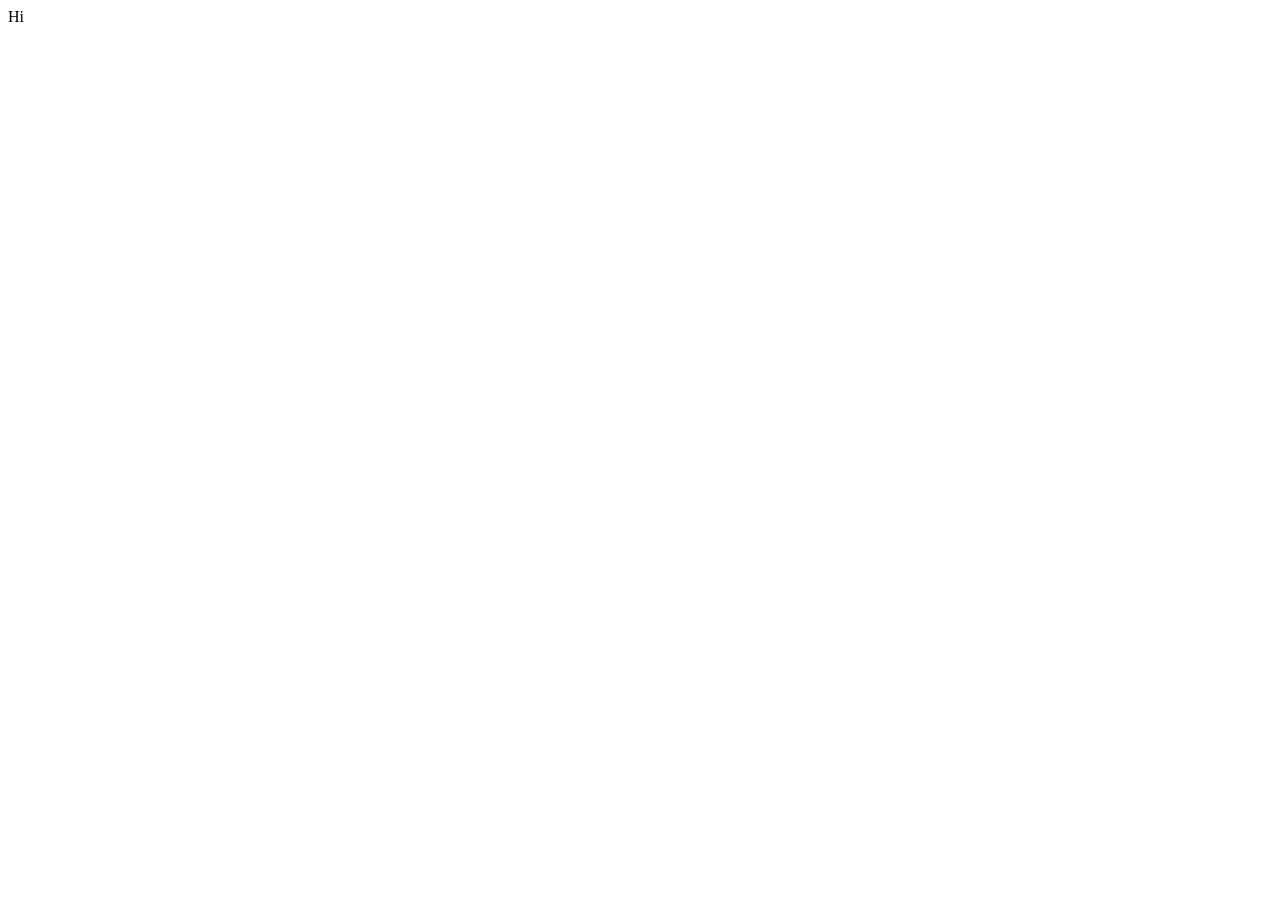
==== index.html @ 774003bf "Start" ====
<!DOCTYPE html>
<html lang="en">
<head>
    <meta charset="UTF-8">
    <meta name="viewport" content="width=device-width, initial-scale=1.0">
    <title>Studio 507</title>
</head>
<body>
    Hi
</body>
</html>
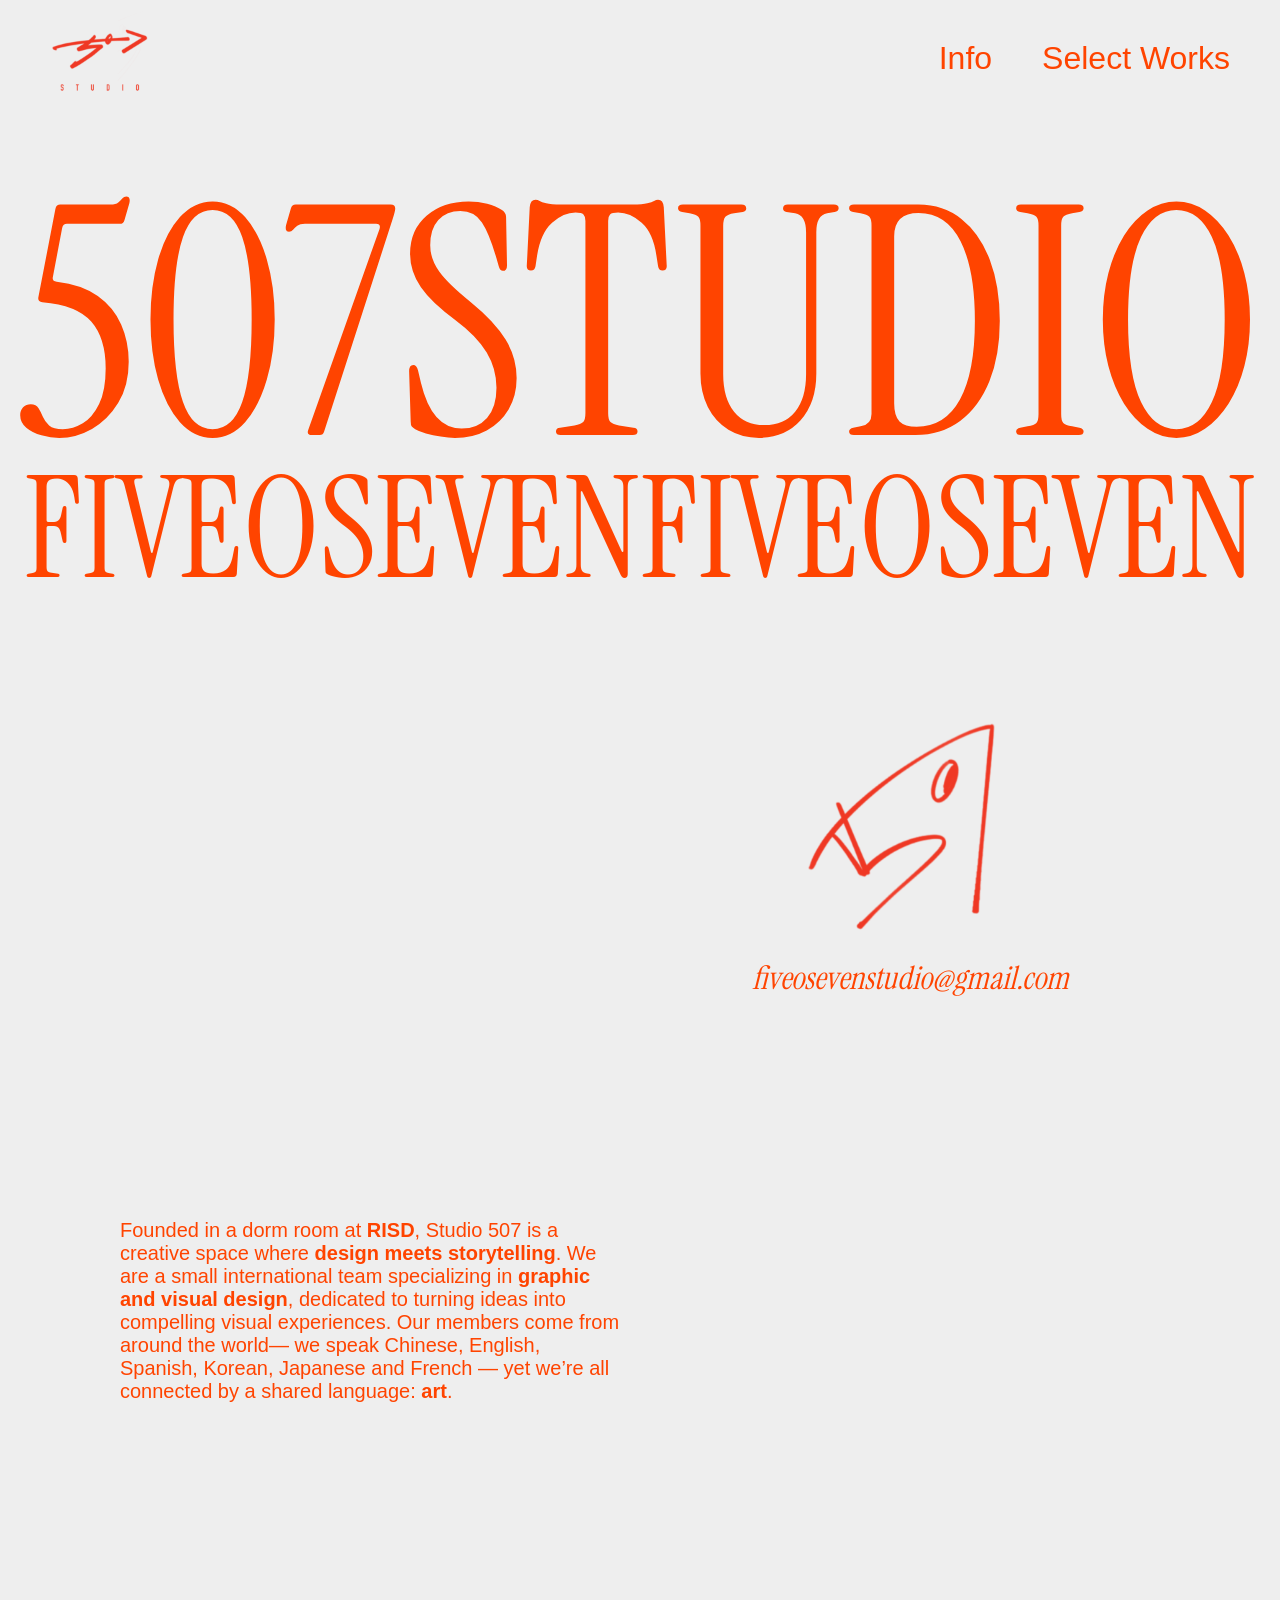
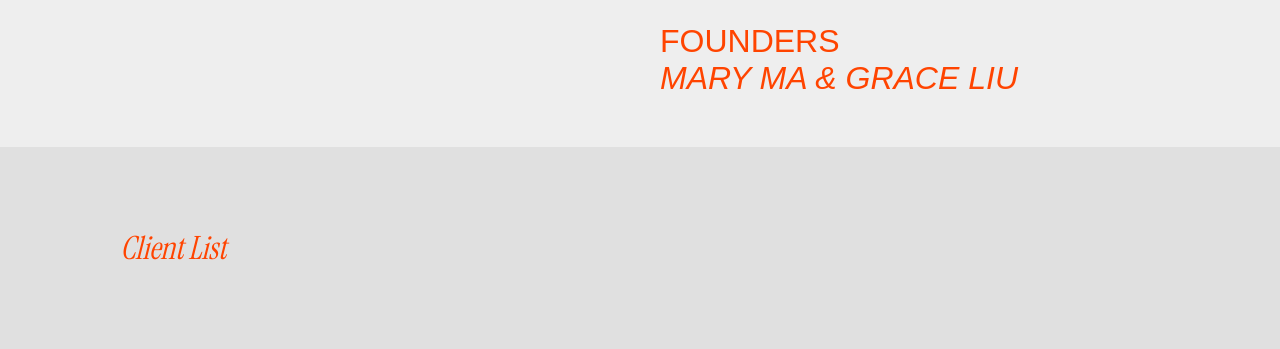
==== commit 02719982: "update" ====
--- a/index.html
+++ b/index.html
@@ -3,9 +3,58 @@
 <head>
     <meta charset="UTF-8">
     <meta name="viewport" content="width=device-width, initial-scale=1.0">
-    <title>Studio 507</title>
+    <title>507 Studio</title>
+    <link rel="stylesheet" href="stylesheet.css">
 </head>
 <body>
-    Hi
+    <div class="container">
+        <div class="header">
+            <nav>
+                <ul>
+                    <div class="left">
+                        <a href="index.html">
+                            <img src="logo.png" alt="Home" class="nav-icon">
+                        </a>
+                    </div>
+                    <div class="right">
+                        <li><a href="info.html">Info</a></li>
+                        <li><a href="projects.html">Select Works</a></li>
+                    </div>
+                </ul>
+            </nav>
+        </div>
+        <div class="title">
+            <h1>507STUDIO</h1>
+            <h2>FIVEOSEVENFIVEOSEVEN</h2>
+            <div class="contents">
+                <br>
+                <div class="image">
+                    <img src="mascot.png" alt="Image"> 
+                </div>
+                <br>
+                <h3>
+                    fiveosevenstudio@gmail.com
+                </h3>
+                <h4>
+                    Founded in a dorm room at <strong>RISD</strong>, Studio 507 is a creative space where <strong>design meets storytelling</strong>. We are a small international team specializing in <strong>graphic and visual design</strong>, dedicated to turning ideas into compelling visual experiences. Our members come from around the world— we speak Chinese, English, Spanish, Korean, Japanese and French — yet we’re all connected by a shared language: <strong>art</strong>.
+                </h4>
+                <br>
+                <p>
+
+                </p>
+                <h5>
+                    FOUNDERS
+                </br>
+                    <em>MARY MA & GRACE LIU</em>
+                </h5>             
+            </div> 
+        </div>
+        <div class="clients">
+            <h6>
+                Client List
+            </h6>           
+        </div> 
+        </div>
+    </div>
 </body>
 </html>
--- a/stylesheet.css
+++ b/stylesheet.css
@@ -0,0 +1,178 @@
+@font-face {
+  font-family: 'InstrumentSerif';
+  src: url('fonts/InstrumentSerifRegular.ttf') format('truetype');
+  font-weight: normal;
+  font-style: normal;
+}
+
+@font-face {
+  font-family: 'InstrumentItalic';
+  src: url('fonts/InstrumentSerifItalic.ttf') format('truetype');
+  font-weight: normal;
+  font-style: italic;
+}
+
+body {
+  font-family: 'MyFont', sans-serif;
+}
+
+
+/* ----- GLOBAL RESET ----- */
+* {
+  margin: 0;
+  padding: 0;
+  box-sizing: border-box;
+}
+
+/* ----- BODY STYLES ----- */
+body {
+  font-family: "InstrumentSerif", 'Times New Roman', Times, serif; 
+  background-color: #eeeeee;
+  color: #ff4400;
+}
+
+/* ----- NAVIGATION BAR ----- */
+nav {
+  font-family: Arial, Helvetica, sans-serif; 
+  background-color: #eeeeee;
+  padding: 10px 50px 0px 50px;
+}
+
+nav ul {
+  list-style: none;
+  display: flex;
+  justify-content: space-between;
+}
+
+nav a {
+  text-decoration: none;
+  color: #ff4400;
+}
+
+nav a:hover {
+  color: #ff7543;
+}
+
+.left img {
+  width: 100px; 
+  height: 100px;
+}
+
+.right {
+    display: flex; 
+    gap: 50px; 
+    font-size: 2em;
+    padding-top: 30px;
+}
+
+/* ----- HEADINGS ----- */
+h1 {
+  display: flex; 
+  justify-content: center;
+
+  font-size: 25vw;
+  padding-top: 100px;
+  margin: 0;
+  text-transform: uppercase;
+  font-weight: normal;
+  line-height: 70%;
+}
+
+h2{
+  display: flex; 
+  justify-content: center;
+
+  font-size: 11vw;
+  padding: 0;
+  margin: 0;
+  text-transform: uppercase;
+  font-weight: normal;
+}
+
+h3{
+  display: flex; 
+  justify-content: left;
+
+  font-size: 1.5em;
+  padding: 20px;
+  margin: 0;
+  font-weight: normal;
+  font-style: italic;
+}
+
+h4{
+  font-family: Arial, Helvetica, sans-serif;
+  font-size: 1em;
+  padding: 20px;
+  margin: 0;
+  font-weight: normal;
+}
+
+h5 {
+  font-family: Arial, Helvetica, sans-serif;
+  font-size: 1.5em;
+  padding: 20px;
+  margin: 0;
+  font-weight: normal;
+}
+
+h6{
+  display: flex; 
+  justify-content: left;
+
+  font-size: 2em;
+  padding: 80px 120px;
+  margin: 0;
+  font-weight: normal;
+  font-style: italic;
+}
+
+.image{
+  display: flex; 
+  justify-content: center;
+}
+
+.image img {
+  width: 40%; 
+  height: auto;
+  padding-top: 100px;
+}
+
+.contents {
+  padding-right: 100px; 
+  padding-left: 100px;
+}
+
+.clients {
+  background-color: rgb(224, 224, 224);
+}
+
+@media screen and (min-width: 800px) {
+  /* Your styles for large screens go here */
+  /* body {
+    background-color: lightblue;
+  } */
+
+  .contents {
+    display: grid;
+    grid-template-columns: 1fr 1fr;
+    padding-right: 100px; 
+    padding-left: 100px;
+  }
+
+  h3 {
+    justify-self: center;
+    font-size: 2em;
+  }
+
+  h4 {
+    font-size: 1.25em; 
+    padding-top: 200px; 
+    padding-bottom: 200px;
+  }
+
+  h5 {
+    font-size: 2em; 
+    padding-bottom: 50px;
+  }
+}
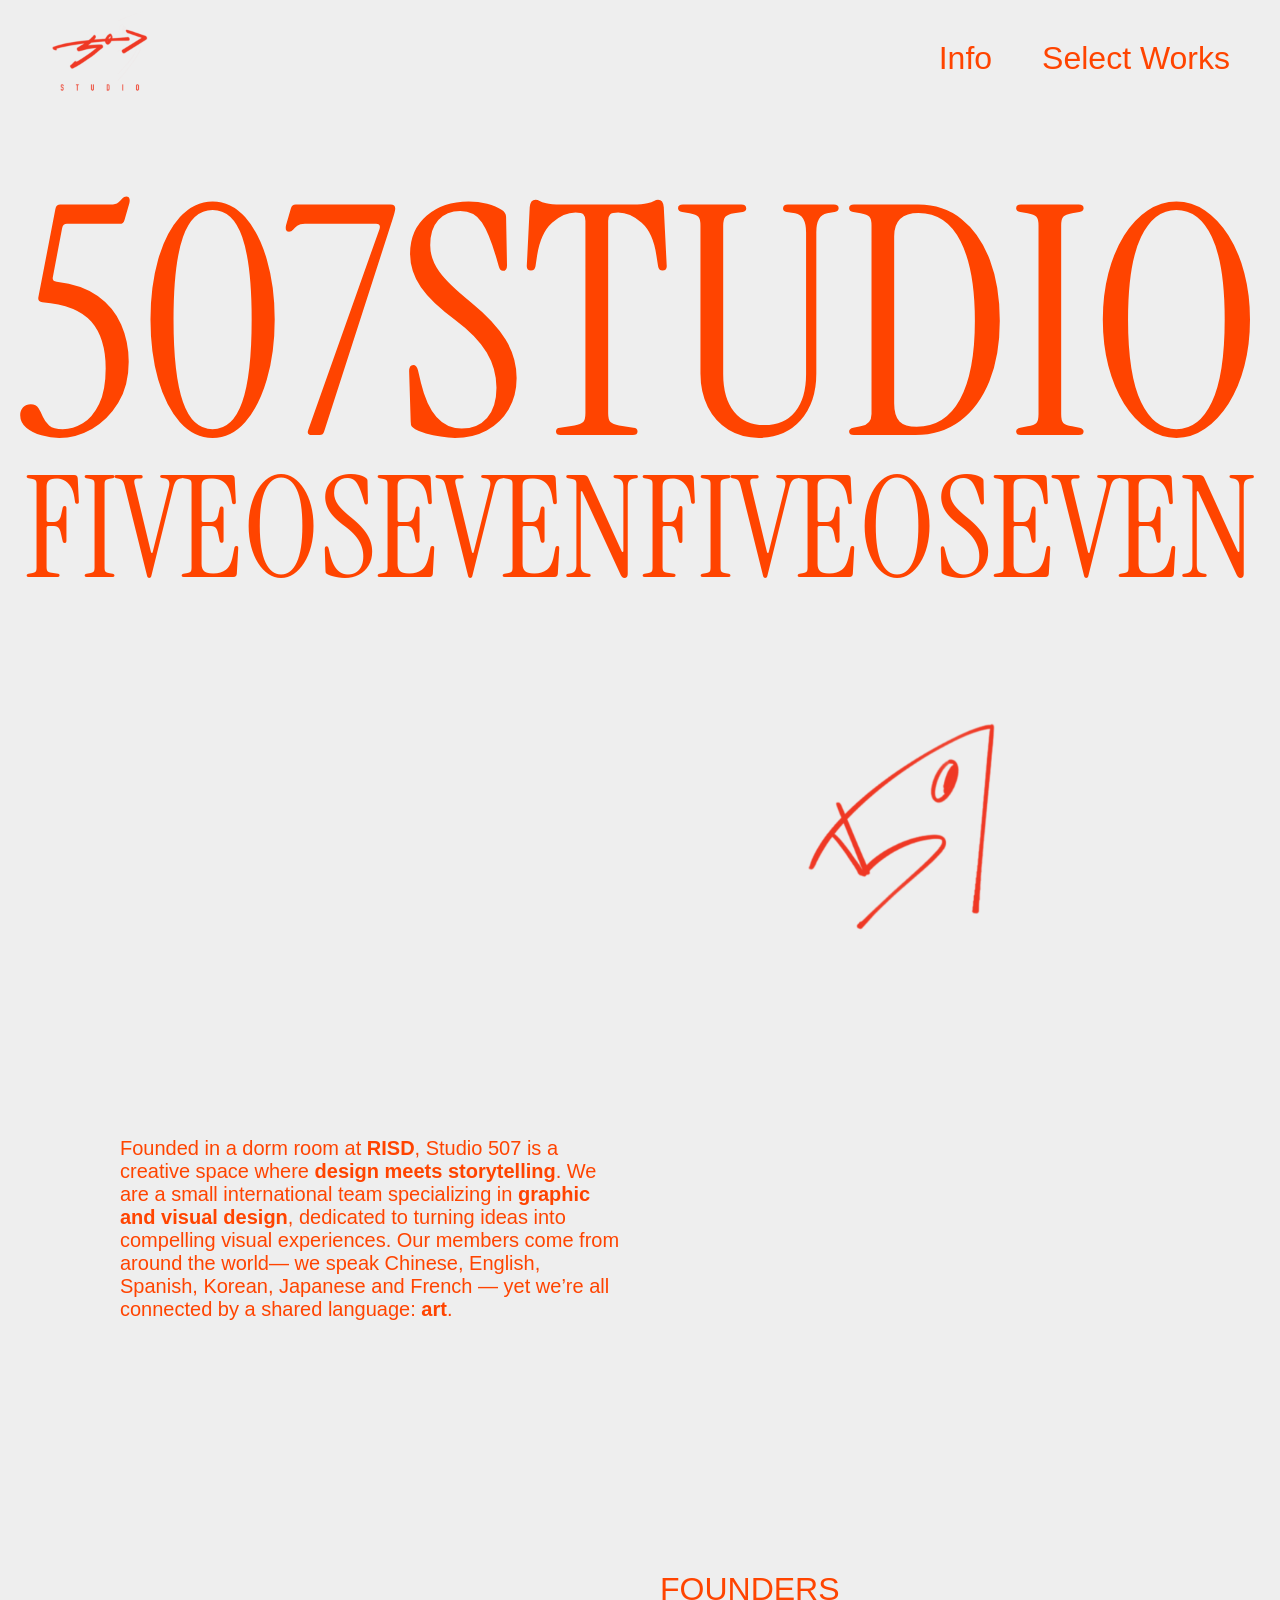
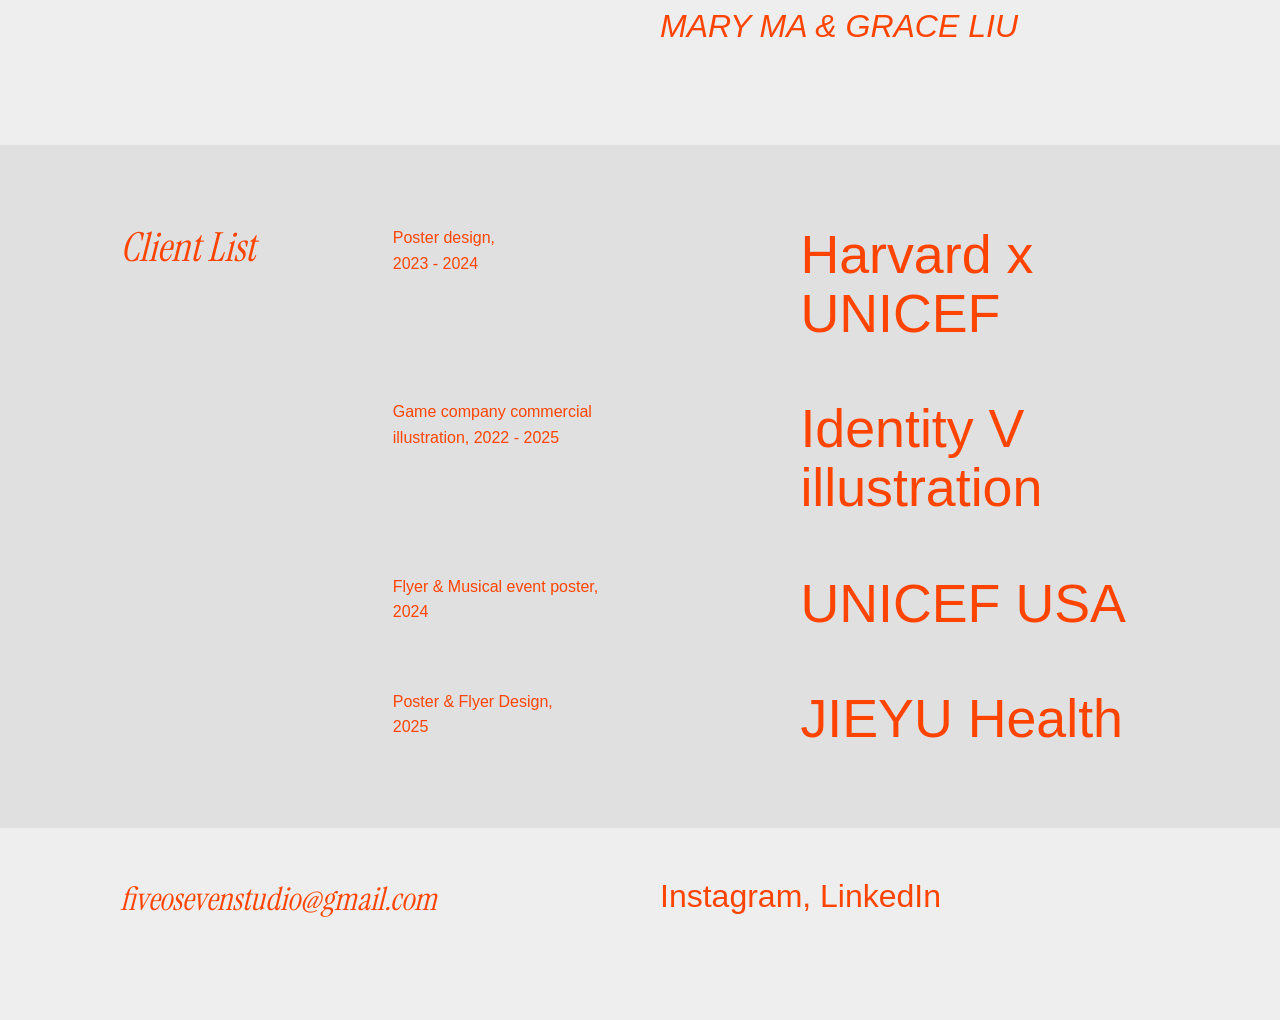
==== commit 8a33a7d1: "update" ====
--- a/index.html
+++ b/index.html
@@ -31,10 +31,6 @@
                 <div class="image">
                     <img src="mascot.png" alt="Image"> 
                 </div>
-                <br>
-                <h3>
-                    fiveosevenstudio@gmail.com
-                </h3>
                 <h4>
                     Founded in a dorm room at <strong>RISD</strong>, Studio 507 is a creative space where <strong>design meets storytelling</strong>. We are a small international team specializing in <strong>graphic and visual design</strong>, dedicated to turning ideas into compelling visual experiences. Our members come from around the world— we speak Chinese, English, Spanish, Korean, Japanese and French — yet we’re all connected by a shared language: <strong>art</strong>.
                 </h4>
@@ -49,11 +45,51 @@
                 </h5>             
             </div> 
         </div>
+   
         <div class="clients">
-            <h6>
-                Client List
-            </h6>           
-        </div> 
+            <div class="clients-grid">
+                <h6>Client List</h6>
+
+                <div class="client-rows">
+                <!-- Row 1 -->
+                <div class="client-meta">
+                    <div>Poster design,</div>
+                    <div>2023 - 2024</div>
+                </div>
+                <div class="client-name">Harvard x UNICEF</div>
+
+                <!-- Row 2 -->
+                <div class="client-meta">
+                    <div>Game company commercial</div>
+                    <div>illustration, 2022 - 2025</div>
+                </div>
+                <div class="client-name">Identity V illustration</div>
+
+                <!-- Row 3 -->
+                <div class="client-meta">
+                    <div>Flyer &amp; Musical event poster,</div>
+                    <div>2024</div>
+                </div>
+                <div class="client-name">UNICEF USA</div>
+
+                <!-- Row 4 -->
+                <div class="client-meta">
+                    <div>Poster &amp; Flyer Design,</div>
+                    <div>2025</div>
+                </div>
+                <div class="client-name">JIEYU Health</div>
+                </div>
+            </div>
+        </div>
+        <div class="title">
+            <div class="contents">
+                <h3>
+                    fiveosevenstudio@gmail.com
+                </h3>
+                <h5>
+                    Instagram, LinkedIn
+                </h5>
+            </div>
         </div>
     </div>
 </body>
--- a/stylesheet.css
+++ b/stylesheet.css
@@ -95,6 +95,8 @@
 
   font-size: 1.5em;
   padding: 20px;
+  padding-bottom: 100px;
+  padding-top: 50px;
   margin: 0;
   font-weight: normal;
   font-style: italic;
@@ -111,6 +113,8 @@
 h5 {
   font-family: Arial, Helvetica, sans-serif;
   font-size: 1.5em;
+  padding-bottom: 100px;
+  padding-top: 50px;
   padding: 20px;
   margin: 0;
   font-weight: normal;
@@ -138,14 +142,90 @@
   padding-top: 100px;
 }
 
+.poster {
+  width: 40vw; 
+  margin: 50px; 
+}
+
 .contents {
   padding-right: 100px; 
   padding-left: 100px;
 }
 
+/* --- CLIENTS SECTION LAYOUT --- */
 .clients {
-  background-color: rgb(224, 224, 224);
-}
+  background-color: #e0e0e0;           /* slightly darker than body for contrast */
+  padding: 80px 120px;
+}
+
+/* reset the very large h6 padding used earlier so it sits in the left column cleanly */
+.clients h6 {
+  padding: 0;
+  margin: 0 0 40px 0;
+  font-size: 2.5em;                    /* italic serif heading on the left */
+  font-style: italic;
+  line-height: 1.1;
+}
+
+/* 3-column grid:
+   col 1: left heading "Client List"
+   col 2: small meta (role, years)
+   col 3: large client names  */
+.clients-grid {
+  display: grid;
+  grid-template-columns: 1fr 1.2fr 2fr;
+  column-gap: 48px;
+  align-items: start;
+}
+
+/* the rows (meta + name) live across columns 2–3 */
+.client-rows {
+  grid-column: 2 / 4;
+  display: grid;
+  grid-template-columns: 1fr 1fr;      /* meta | name */
+  row-gap: 56px;                       /* vertical spacing between clients */
+  column-gap: 48px;
+}
+
+/* left small text column */
+.client-meta {
+  font-family: Arial, Helvetica, sans-serif;
+  font-size: 1em;
+  line-height: 1.6;
+}
+
+/* right big client names */
+.client-name {
+  font-family: Arial, Helvetica, sans-serif; 
+  font-weight: normal;
+  font-size: clamp(28px, 4.2vw, 72px); /* responsive size similar to screenshot */
+  line-height: 1.1;
+}
+
+/* keep the overall color theme */
+.clients, .clients * {
+  color: #ff4400;
+}
+
+/* --- Responsive: stack on narrow screens --- */
+@media screen and (max-width: 800px) {
+  .clients {
+    padding: 48px 24px;
+  }
+  .clients-grid {
+    grid-template-columns: 1fr;
+    row-gap: 24px;
+  }
+  .client-rows {
+    grid-column: 1 / -1;
+    grid-template-columns: 1fr;        /* meta above name on mobile */
+    row-gap: 28px;
+  }
+  .client-name {
+    font-size: clamp(24px, 8vw, 48px);
+  }
+}
+
 
 @media screen and (min-width: 800px) {
   /* Your styles for large screens go here */
@@ -161,7 +241,6 @@
   }
 
   h3 {
-    justify-self: center;
     font-size: 2em;
   }
 
@@ -173,6 +252,7 @@
 
   h5 {
     font-size: 2em; 
-    padding-bottom: 50px;
+    padding-bottom: 100px;
+    padding-top: 50px;
   }
 }
